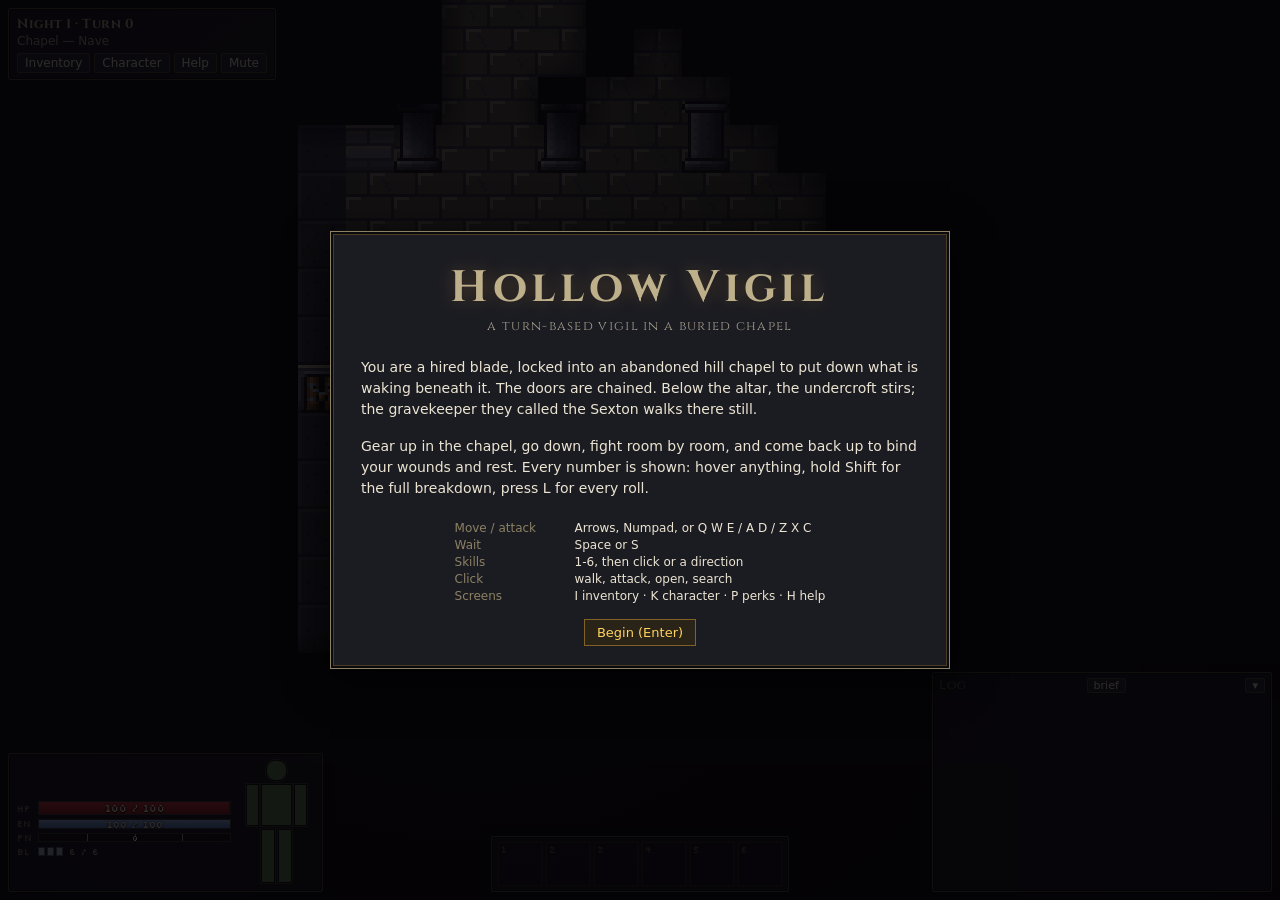
==== index.html @ a9280f54 "Release from d884f41" ====
<!doctype html>
<html lang="en">
  <head>
    <meta charset="utf-8" />
    <meta name="viewport" content="width=device-width, initial-scale=1" />
    <title>Hollow Vigil</title>
    <link rel="preconnect" href="https://fonts.googleapis.com" />
    <link rel="preconnect" href="https://fonts.gstatic.com" crossorigin />
    <link href="https://fonts.googleapis.com/css2?family=Cinzel:wght@500;700&family=Silkscreen:wght@400;700&display=swap" rel="stylesheet" />
    <script type="module" crossorigin src="./assets/main-B4h7a3r-.js"></script>
    <link rel="modulepreload" crossorigin href="./assets/bake-BDaIkIB0.js">
    <link rel="stylesheet" crossorigin href="./assets/main-O3_jd3BZ.css">
  </head>
  <body>
    <div id="app"></div>
  </body>
</html>
---- assets/main-O3_jd3BZ.css ----
:root{--bg: #0c0b10;--panel: #1b1c22;--panel-2: #23242c;--panel-3: #2c2d37;--line: #4e4636;--bone: #8d8163;--bone-light: #bdb08b;--brass: #806226;--brass-light: #b8963e;--text: #ece4d2;--text-dim: #a49c8c;--text-faint: #6f695e;--blood: #b8262c;--blood-light: #ff5a4e;--gold: #ffd25e;--steel: #6e7a96;--energy: #4f74b8;--energy-light: #8fb0ea;--sick: #6aab45;--sick-light: #c8f07c;--ember: #eb9a2c;--heading: "Cinzel", "Palatino Linotype", "Book Antiqua", Georgia, serif;--body: "Segoe UI", "Trebuchet MS", system-ui, sans-serif;--pixel: "Silkscreen", "Consolas", monospace}*{box-sizing:border-box}html,body{margin:0;height:100%;background:var(--bg);color:var(--text);font-family:var(--body);font-size:13px;overflow:hidden;-webkit-user-select:none;user-select:none}#app{position:fixed;top:0;right:0;bottom:0;left:0}canvas.world{position:absolute;top:0;right:0;bottom:0;left:0;width:100%;height:100%;display:block;image-rendering:pixelated;cursor:crosshair}img.icon,canvas.paper-doll{image-rendering:pixelated;image-rendering:crisp-edges;display:block}img.icon.tiny{width:16px;height:16px;display:inline-block;vertical-align:middle}.hidden{display:none!important}button{font:inherit;color:inherit}.hud{position:fixed;top:0;right:0;bottom:0;left:0;pointer-events:none;z-index:10}.hud>*{pointer-events:auto}.hud-box{position:absolute;background:#16161ce6;border:1px solid var(--line);box-shadow:inset 0 0 0 1px #0009,0 2px 8px #00000080;border-radius:2px;padding:6px 8px}.hud-topleft{top:8px;left:8px;min-width:210px}.hud-info{font-family:var(--heading);font-weight:700;letter-spacing:.04em;color:var(--bone-light);font-size:13px}.hud-room{color:var(--text-dim);font-size:12px;margin:1px 0 5px}.hud-buttons{display:flex;gap:4px;flex-wrap:wrap}.hud-btn{position:relative;background:var(--panel-2);border:1px solid var(--line);color:var(--text);padding:2px 7px;font-size:12px;cursor:pointer;border-radius:2px}.hud-btn:hover{border-color:var(--brass-light);color:var(--gold)}.hud-btn.small{padding:0 6px;font-size:11px}.badge{position:absolute;top:-7px;right:-7px;background:var(--gold);color:#2a1a05;font-weight:700;font-size:10px;border-radius:8px;min-width:15px;height:15px;line-height:15px;text-align:center;box-shadow:0 0 6px #ffd25eb3;animation:badge-pulse 1.2s ease-in-out infinite}@keyframes badge-pulse{50%{box-shadow:0 0 12px #ffd25e}}.hud-xp{position:absolute;top:8px;right:8px;width:300px;display:flex;flex-direction:column;align-items:flex-end;gap:2px;cursor:pointer;min-height:20px}.xp-row{background:#121218d9;border:1px solid #343a4c;border-radius:2px;padding:1px 6px 1px 3px;font-size:12px;color:#c4d6f6;display:flex;align-items:center;gap:4px;max-width:300px;white-space:nowrap;overflow:hidden;text-overflow:ellipsis;transition:opacity .4s}.xp-row.xp-swords{color:#f0dfa8;border-color:#5a4a24}.hud-log{right:8px;bottom:8px;width:340px;height:min(36vh,320px);display:flex;flex-direction:column;padding:4px 6px}.log-head{display:flex;justify-content:space-between;align-items:center;margin-bottom:3px}.log-title{font-family:var(--heading);color:var(--bone);font-size:12px;letter-spacing:.08em}.log-list{flex:1;overflow-y:auto;font-size:12px;line-height:1.35;padding-right:2px}.log-list::-webkit-scrollbar{width:6px}.log-list::-webkit-scrollbar-thumb{background:var(--line)}.log-line{padding:1px 0;border-bottom:1px solid rgba(255,255,255,.03);color:var(--text)}.log-turn{display:inline-block;min-width:26px;color:var(--text-faint);font-size:10px;font-family:var(--pixel);margin-right:3px}.log-line.cat-player{color:#e6dfcf}.log-line.cat-hurt{color:#ff8a7c}.log-line.cat-crit{color:var(--gold)}.log-line.cat-enemy{color:#c9a9a0}.log-line.cat-warn{color:var(--ember);font-weight:600}.log-line.cat-loot{color:#d8c27a}.log-line.cat-dead{color:var(--sick-light)}.log-line.cat-xp{color:#a6c8ff;font-size:11px}.log-line.cat-system{color:var(--text-dim)}.log-line.cat-reject{color:#b07a70;font-style:italic}.hud-vitals{left:8px;bottom:8px;display:flex;gap:8px;align-items:flex-end;padding:6px 8px 7px}.vital-bars{width:214px;display:flex;flex-direction:column;gap:3px}.vital-row{display:flex;align-items:center;gap:5px}.vital-tag{font-family:var(--pixel);font-size:9px;color:var(--text-faint);width:16px}.bar{position:relative;flex:1;height:14px;background:#0e0d12;border:1px solid #3a3530;overflow:hidden}.bar-fill{position:absolute;left:0;top:0;bottom:0;z-index:2;transition:width .12s linear}.bar-ghost{position:absolute;left:0;top:0;bottom:0;background:#e8d6b0;opacity:.55;z-index:1;transition:width .5s ease-in .15s}.bar-cap{position:absolute;right:0;top:0;bottom:0;background:repeating-linear-gradient(135deg,#1e0c0f 0,#1e0c0f 3px,#2a1216 3px,#2a1216 6px);border-left:1px solid #6e1219;z-index:3}.bar-text{position:absolute;top:0;right:0;bottom:0;left:0;z-index:4;font-size:10px;font-family:var(--pixel);line-height:13px;text-align:center;color:#fff4e0;text-shadow:0 1px 0 #000,0 0 3px #000}.bar.hp .bar-fill{background:linear-gradient(#c8323a,#8a1a20)}.bar.hp.low .bar-fill{animation:low-hp .8s ease-in-out infinite}@keyframes low-hp{50%{filter:brightness(1.5)}}.bar.energy{height:10px}.bar.energy .bar-fill{background:linear-gradient(var(--energy-light),var(--energy))}.bar.energy .bar-text{line-height:9px;font-size:9px}.bar.pain{height:9px}.bar.pain .bar-fill{background:linear-gradient(#d88a3a,#8f4440)}.bar.pain .bar-text{line-height:8px;font-size:8px}.pain-marks{position:absolute;top:0;right:0;bottom:0;left:0;z-index:3}.pain-mark{position:absolute;top:0;bottom:0;width:1px;background:#f4e0c0;opacity:.7}.pain-label{font-size:11px;margin:-1px 0 0 21px;min-height:0}.pain-label:empty{display:none}.pain-label.tier-pain{color:#e0a060}.pain-label.tier-strongPain{color:#ff8050;font-weight:600}.pain-label.tier-painShock{color:#ff4040;font-weight:700;animation:low-hp .7s infinite}.block-pips{display:flex;gap:2px;align-items:center;flex:1;height:10px}.pip{width:7px;height:9px;border:1px solid #4a5268;background:#0e0d12;position:relative}.pip-fill{position:absolute;left:0;right:0;bottom:0;background:#a4b0c8}.pip-text{font-size:9px;font-family:var(--pixel);color:var(--text-dim);margin-left:4px}.cond-row{display:flex;flex-wrap:wrap;gap:3px;min-height:22px;margin-top:2px}.cond{position:relative;width:22px;height:22px;border:1px solid #3c4a34;background:#14181a;display:flex;align-items:center;justify-content:center}.cond.bad{border-color:#6e1219;background:#1c1012}.cond-icon{width:16px;height:16px}.cond-n{position:absolute;right:-2px;bottom:-3px;font-family:var(--pixel);font-size:8px;color:#fff;text-shadow:0 0 2px #000,1px 1px 0 #000}.body-figure{position:relative;width:75px;height:124px;flex:none}.bp{position:absolute;--fill: 100%;--col: #5f7a52;background:linear-gradient(to top,var(--col) var(--fill),#1a1618 var(--fill));border:1px solid #0a0a0c;box-shadow:0 0 0 1px #3a3530;cursor:pointer;display:flex;align-items:center;justify-content:center}.bp:hover{box-shadow:0 0 0 1px var(--gold)}.bp.scuffed{--col: #8a8a4a}.bp.inj-minor{--col: #b8963e}.bp.inj-serious{--col: #c4561c}.bp.inj-severe{--col: #b8262c}.bp-head{left:27px;top:0;width:21px;height:21px;border-radius:9px}.bp-torso{left:22px;top:24px;width:31px;height:42px}.bp-armR{left:7px;top:24px;width:13px;height:42px}.bp-armL{left:55px;top:24px;width:13px;height:42px}.bp-legR{left:22px;top:69px;width:14px;height:54px}.bp-legL{left:39px;top:69px;width:14px;height:54px}.bp:before{content:"";position:absolute;top:-2px;right:-2px;bottom:-2px;left:-2px}.bp-bleed{color:#ff3a3a;font-size:9px;text-shadow:0 0 3px #000;animation:low-hp .9s infinite}.bp-untreated{position:absolute;top:-4px;right:-4px;background:var(--ember);color:#1a0a00;font-weight:800;font-size:9px;width:10px;height:10px;line-height:10px;text-align:center;border-radius:5px}.body-figure.mini{margin:4px auto 6px}.body-figure.mini .bp.disabled{opacity:.35;cursor:default}.body-figure.mini .bp.pickable{--col: var(--brass-light);box-shadow:0 0 0 1px var(--gold)}.body-menu{position:absolute;bottom:100%;left:220px;margin-bottom:6px;background:var(--panel);border:1px solid var(--bone);padding:6px;min-width:250px;display:flex;flex-direction:column;gap:3px;box-shadow:0 4px 14px #000000b3}.menu-title{font-family:var(--heading);color:var(--bone-light);font-size:12px;margin-bottom:3px}.menu-btn{display:flex;gap:6px;align-items:center;text-align:left;background:var(--panel-2);border:1px solid var(--line);padding:3px 6px;cursor:pointer;font-size:12px}.menu-btn:hover{border-color:var(--gold)}.menu-btn.disabled{opacity:.5;cursor:default}.hud-skills{left:50%;bottom:8px;transform:translate(-50%);display:flex;gap:4px;padding:5px 6px}.skill-slot{position:relative;width:44px;height:44px;background:#121116;border:1px solid #4a4236;display:flex;align-items:center;justify-content:center;cursor:pointer}.skill-slot:hover{border-color:var(--gold)}.skill-slot.empty{opacity:.45;cursor:default}.skill-slot.unusable .skill-icon{filter:grayscale(1) brightness(.55)}.skill-slot.active{border-color:var(--gold);box-shadow:0 0 6px #ffd25e80 inset}.skill-key{position:absolute;left:2px;top:1px;font-family:var(--pixel);font-size:9px;color:var(--bone-light);z-index:3;text-shadow:1px 1px 0 #000}.skill-cost{position:absolute;right:2px;bottom:1px;font-family:var(--pixel);font-size:9px;color:var(--energy-light);z-index:3;text-shadow:1px 1px 0 #000}.skill-name{display:none}.skill-cd{position:absolute;top:0;right:0;bottom:0;left:0;background:conic-gradient(rgba(0,0,0,.72) var(--cd),transparent var(--cd));z-index:2}.skill-cd-n{position:absolute;z-index:3;font-family:var(--pixel);font-size:14px;color:#fff;text-shadow:0 0 3px #000,1px 1px 0 #000}.skill-stack{position:absolute;right:1px;top:1px;font-family:var(--pixel);font-size:8px;color:var(--gold);z-index:3;text-shadow:1px 1px 0 #000}.mode-hint{position:absolute;left:50%;bottom:68px;transform:translate(-50%);background:#14120eeb;border:1px solid var(--brass);color:var(--gold);padding:3px 10px;font-size:12px;white-space:nowrap;pointer-events:none}.mode-hint.danger{border-color:var(--blood);color:#ffb0a0}.banner{position:absolute;top:64px;left:50%;transform:translate(-50%);text-align:center;pointer-events:none;padding:8px 28px;background:linear-gradient(90deg,transparent,rgba(16,14,18,.92) 18%,rgba(16,14,18,.92) 82%,transparent);animation:banner-in .25s ease-out}@keyframes banner-in{0%{opacity:0;transform:translate(-50%,-8px)}}.banner-title{font-family:var(--heading);font-weight:700;font-size:24px;letter-spacing:.08em;color:var(--gold);text-shadow:0 0 12px rgba(255,180,60,.6)}.banner-sub{color:var(--text);font-size:13px}.banner-rest .banner-title{color:var(--bone-light);text-shadow:none}.banner-night .banner-title{color:#e8d8ff;text-shadow:0 0 14px rgba(160,120,255,.5)}.tooltip{position:fixed;z-index:100;pointer-events:none;max-width:360px;min-width:180px;background:#14141af7;border:1px solid var(--bone);box-shadow:inset 0 0 0 1px #000,0 6px 18px #000000b3;padding:7px 9px;font-size:12px;line-height:1.35}.tip-head{font-family:var(--heading);font-weight:700;color:var(--bone-light);font-size:13px;letter-spacing:.02em}.tip-head.elite{color:var(--ember)}.tip-head.bad{color:var(--blood-light)}.tip-head.good{color:var(--sick-light)}.tip-head.section{margin-top:6px;padding-top:4px;border-top:1px solid var(--line);font-size:11px;color:var(--bone);text-transform:uppercase;letter-spacing:.08em}.tip-head.section.skill{color:var(--gold)}.tip-sub{color:var(--text-dim);font-size:11px}.tip-text{color:var(--text);margin:2px 0}.tip-line{color:var(--text)}.tip-line.bad{color:#ff9a8a}.tip-row{display:flex;justify-content:space-between;gap:10px}.tip-row .tip-label{color:var(--text-dim)}.tip-row .tip-value{color:var(--text);text-align:right}.tip-row.strong .tip-value{color:#fff;font-weight:700}.tip-row.bad .tip-value{color:#ff9a8a}.tip-note{color:var(--text-dim);font-size:11px;font-style:italic;margin-top:2px}.tip-note.bad{color:#ff8a7c;font-style:normal;font-weight:600}.tip-note.good{color:var(--sick-light)}.tip-hint{color:var(--text-faint);font-size:10px;margin-top:5px}.mini-bar{position:relative;height:11px;background:#0e0d12;border:1px solid #3a3530;margin:3px 0}.mini-fill{position:absolute;left:0;top:0;bottom:0;background:#8a1a20}.mini-bar.cond .mini-fill{background:#6e7a96}.mini-bar.cond-mid .mini-fill{background:#b8963e}.mini-bar.cond-bad .mini-fill{background:#b8262c}.mini-bar.part .mini-fill{background:#6e8a5a}.part-row.inj-minor .mini-bar.part .mini-fill{background:#b8963e}.part-row.inj-serious .mini-bar.part .mini-fill{background:#c4561c}.part-row.inj-severe .mini-bar.part .mini-fill{background:#b8262c}.mini-bar{min-width:160px}.mini-text{position:absolute;top:0;right:0;bottom:0;left:0;text-align:center;font-size:10px;white-space:nowrap;line-height:10px;color:#fff;text-shadow:0 0 2px #000}.breakdown{margin-top:4px}.bd-row{display:flex;gap:8px;font-size:12px}.bd-val{min-width:46px;text-align:right;font-family:var(--pixel);font-size:11px;color:#fff}.bd-label{color:var(--text-dim)}.bd-row.cat-injury .bd-val,.bd-row.cat-pain .bd-val,.bd-row.cat-condition .bd-val{color:#ff9a8a}.bd-row.cat-perk .bd-val{color:var(--gold)}.bd-row.cat-attribute .bd-val,.bd-row.cat-skill .bd-val{color:#a6c8ff}.tip-item-top{display:flex;gap:7px;align-items:center;margin-bottom:3px}.tip-reqs{margin-top:4px}.req.ok{color:#9ec88a}.req.bad{color:#ff6a5a;font-weight:600}.tip-compare{margin-top:5px;padding-top:4px;border-top:1px solid var(--line)}.cmp-row{display:flex;justify-content:space-between}.cmp-row.up span:last-child{color:#8ee07a}.cmp-row.down span:last-child{color:#ff6a5a}.q-common{color:var(--text)}.q-fine{color:#8fb0ea!important}.q-masterwork{color:var(--gold)!important}.panel-layer{position:fixed;top:0;right:0;bottom:0;left:0;z-index:50;display:flex;align-items:center;justify-content:center;background:#04030673}.panel-layer.dim{background:#040306d1}.panel{position:relative;background:var(--panel);border:1px solid var(--bone);box-shadow:inset 0 0 0 2px #0a0a0d,inset 0 0 0 3px #80622673,0 10px 40px #000c;max-width:94vw;max-height:90vh;display:flex;flex-direction:column}.panel-head{display:flex;align-items:center;gap:10px;padding:8px 12px 6px;border-bottom:1px solid var(--line)}.panel-title{font-family:var(--heading);font-weight:700;font-size:17px;color:var(--bone-light);letter-spacing:.06em;flex:1}.panel-close{background:none;border:1px solid var(--line);width:24px;height:24px;cursor:pointer;color:var(--text-dim)}.panel-close:hover{color:var(--gold);border-color:var(--gold)}.panel-body{padding:10px 12px 12px;overflow-y:auto}.panel-tabs{display:flex;gap:4px}.tab{background:var(--panel-2);border:1px solid var(--line);padding:3px 10px;cursor:pointer;font-size:12px}.tab.on{border-color:var(--bone);color:var(--gold);background:var(--panel-3)}.tab.badge-tab{color:var(--gold)}.section-title{font-family:var(--heading);color:var(--bone);font-size:12px;letter-spacing:.08em;text-transform:uppercase;margin:6px 0 5px}.panel-hint{color:var(--text-dim);font-size:11px;margin:4px 0;max-width:640px}.panel-buttons{display:flex;gap:8px;margin-top:10px;justify-content:flex-end}.btn{background:var(--panel-2);border:1px solid var(--line);padding:5px 12px;cursor:pointer;font-size:13px}.btn:hover{border-color:var(--brass-light);color:var(--gold)}.btn.primary{border-color:var(--brass);background:#2a2418;color:var(--gold)}.btn.danger{border-color:var(--blood);color:var(--blood-light)}.btn.small{padding:2px 7px;font-size:11px}.item-cell{position:relative;width:42px;height:42px;background:#121116;border:1px solid #3a352c;display:flex;align-items:center;justify-content:center;cursor:pointer}.item-cell.empty{cursor:default;background:#101014;border-color:#26231e}.item-cell:not(.empty):hover{border-color:var(--gold)}.item-cell.q-fine{border-color:#4f6a9a}.item-cell.q-masterwork{border-color:var(--brass-light)}.item-cell.locked img{opacity:.6}.item-cell.locked:after{content:"";position:absolute;top:0;right:0;bottom:0;left:0;border:1px solid rgba(184,38,44,.8);pointer-events:none}.cell-cond{position:absolute;left:3px;right:3px;bottom:2px;height:2px;background:#000}.cell-cond-fill{height:100%;background:#8a96b4}.cell-cond-fill.mid{background:#b8963e}.cell-cond-fill.bad{background:#b8262c}.cell-drop{position:absolute;top:-1px;right:-1px;width:14px;height:14px;line-height:10px;font-size:11px;padding:0;background:#2a1214;border:1px solid #6e1219;color:#ff8a7c;cursor:pointer;display:none}.item-cell:hover .cell-drop{display:block}.cell-empty-label{font-size:9px;color:var(--text-faint)}.panel-inventory .panel-body{display:flex;gap:18px}.equip-grid{position:relative;display:grid;grid-template-columns:70px 90px 70px;grid-template-rows:auto auto auto auto;gap:6px;justify-items:center}.equip-slot{display:flex;flex-direction:column;align-items:center;gap:2px}.equip-label{font-size:10px;color:var(--text-faint)}.s-head{grid-column:2;grid-row:1}.s-main{grid-column:1;grid-row:2}.s-off{grid-column:3;grid-row:2}.s-chest{grid-column:1;grid-row:3}.s-hands{grid-column:3;grid-row:3}.s-feet{grid-column:2;grid-row:4}.doll{grid-column:2;grid-row:2 / span 2;display:flex;align-items:center;justify-content:center;background:radial-gradient(circle at 50% 60%,rgba(255,180,80,.12),transparent 65%)}.inv-quick{margin-top:10px;display:grid;grid-template-columns:1fr 1fr;gap:2px 12px;font-size:12px}.quick-stat{display:flex;justify-content:space-between;color:var(--text-dim);cursor:help}.quick-stat .v{color:var(--text)}.bag-grid{display:grid;grid-template-columns:repeat(6,42px);gap:4px}.popup{position:absolute;z-index:5;background:var(--panel);border:1px solid var(--bone);padding:6px;display:flex;flex-direction:column;gap:3px;min-width:200px;box-shadow:0 6px 18px #000c}.panel-loot{min-width:320px}.loot-list{display:flex;flex-direction:column;gap:4px}.loot-row{display:flex;align-items:center;gap:8px;padding:2px 4px;cursor:pointer;border:1px solid transparent}.cell-count{position:absolute;right:1px;bottom:1px;min-width:14px;padding:0 3px;font-family:var(--body);font-weight:700;font-size:11px;line-height:13px;text-align:center;color:#fff4dc;background:#0a080cd9;border:1px solid rgba(184,150,62,.7);border-radius:2px;z-index:2;pointer-events:none}.loot-names{display:flex;flex-direction:column}.loot-source{font-size:11px;color:var(--text-dim)}.loot-row:hover{border-color:var(--line);background:var(--panel-2)}.stash-wrap{display:flex;gap:22px}.stash-col:last-child .bag-grid{grid-template-columns:repeat(8,42px)}.panel-character{width:min(1180px,96vw)}.char-cols{display:grid;grid-template-columns:1.1fr 1fr 1fr;gap:16px}.track-row{display:flex;gap:8px;align-items:flex-start;padding:5px 0;border-bottom:1px solid rgba(255,255,255,.04)}.track-main{flex:1}.track-top{display:flex;justify-content:space-between}.track-name{font-family:var(--heading);font-weight:700;color:var(--text)}.track-level{font-family:var(--pixel);font-size:14px;color:var(--gold)}.xp-bar{position:relative;height:10px;background:#0e0d12;border:1px solid #343a4c;margin:2px 0}.xp-fill{position:absolute;left:0;top:0;bottom:0;background:linear-gradient(#7d9ad8,#4a64a0)}.xp-text{position:absolute;top:0;right:0;bottom:0;left:0;text-align:center;font-family:var(--pixel);font-size:8px;line-height:9px;color:#fff;text-shadow:0 0 2px #000}.track-trains{font-size:11px;color:var(--text-dim)}.stat-grid{display:flex;flex-direction:column}.stat-row{display:flex;justify-content:space-between;padding:1px 3px;cursor:help;font-size:12px}.stat-row:hover{background:var(--panel-2)}.stat-name{color:var(--text-dim)}.stat-val{font-family:var(--pixel);font-size:11px;color:var(--text)}.part-row{padding:3px 0 5px;border-bottom:1px solid rgba(255,255,255,.04)}.part-top{display:flex;justify-content:space-between;font-size:12px}.part-name{color:var(--text)}.part-hp{font-family:var(--pixel);font-size:10px;color:var(--text-dim)}.part-state{font-size:11px}.part-state.ok{color:#9ec88a}.part-state.bad{color:#ff8a7c}.part-effect{font-size:11px;color:var(--text-dim)}.perks-wrap{display:flex;flex-direction:column;gap:10px}.perk-tier{display:flex;gap:10px;align-items:stretch;margin-bottom:6px}.tier-label{width:92px;flex:none;font-size:11px;color:var(--bone-light);padding-top:6px}.tier-label.locked{color:var(--text-faint)}.perk-cards{display:flex;gap:8px;flex-wrap:wrap;flex:1}.perk-attrs{display:grid;grid-template-columns:repeat(5,1fr);gap:8px}.attr-tree{display:flex;flex-direction:column;gap:6px}.perk-card{background:#16161b;border:1px solid #34302a;padding:6px;width:245px;display:flex;flex-direction:column;gap:3px}.attr-tree .perk-card{width:auto}.perk-card.taken{border-color:var(--brass-light);background:#221d14}.perk-card.pickable{border-color:var(--gold);cursor:pointer;box-shadow:0 0 8px #ffd25e40}.perk-card.pickable:hover{background:#26221a}.perk-card.confirming{box-shadow:0 0 0 2px var(--gold),0 0 14px #ffd25e99}.perk-card.locked{opacity:.62}.perk-top{display:flex;gap:6px;align-items:center}.perk-name{font-family:var(--heading);font-weight:700;font-size:12px}.perk-kind{font-size:10px;color:var(--text-dim)}.perk-desc{font-size:11px;color:var(--text);line-height:1.3}.perk-status{font-size:10px;color:var(--text-faint);margin-top:auto}.perk-card.pickable .perk-status{color:var(--gold)}.perk-card.taken .perk-status{color:var(--brass-light)}.panel-confirm{width:min(560px,92vw)}.confirm-line{margin:6px 0;line-height:1.45}.panel-title-card,.panel-death{width:min(620px,92vw);padding:26px 30px 22px;text-align:center}.title-name{font-family:var(--heading);font-weight:700;font-size:44px;letter-spacing:.12em;color:var(--bone-light);text-shadow:0 0 18px rgba(255,170,70,.25)}.title-sub{font-family:var(--heading);color:var(--text-dim);font-size:13px;letter-spacing:.1em;margin-bottom:14px}.title-premise{text-align:left;line-height:1.5;font-size:14px;margin:8px 0}.title-controls{margin:14px auto 6px;display:grid;gap:3px;text-align:left;max-width:440px}.title-control{display:flex;gap:10px;font-size:12px}.title-control .k{width:110px;color:var(--bone)}.title-buttons{justify-content:center}.death-title{font-family:var(--heading);font-weight:700;font-size:34px;color:var(--blood-light);letter-spacing:.08em}.death-cause{font-size:16px;margin:10px 0 4px}.death-detail{font-size:12px;color:var(--text-dim);font-family:Consolas,monospace;margin:4px 0}.death-sub{color:var(--text-faint);font-size:12px}.panel-help{width:min(1060px,96vw)}.help-cols{display:grid;grid-template-columns:1fr 1fr;gap:20px}.help-row{display:grid;grid-template-columns:170px 1fr;gap:8px;padding:2px 0;border-bottom:1px solid rgba(255,255,255,.04);font-size:12px}.help-keys{color:var(--gold);font-family:Consolas,monospace;font-size:11px}.help-steps,.help-tips{margin:0;padding-left:20px;font-size:12px;line-height:1.45}.panel-menu{width:340px}.menu-list{display:flex;flex-direction:column;gap:5px}.menu-zoom{display:flex;gap:6px;align-items:center;padding:2px 4px}.menu-zoom span{flex:1}.panel-debug{width:min(760px,94vw)}.debug-grid,.debug-items{display:flex;flex-wrap:wrap;gap:4px}.debug-items .btn{display:flex;align-items:center;gap:4px}@media(max-width:1180px){.hud-log{width:290px}.hud-xp{width:250px}.skill-slot{width:40px;height:40px}}.hud-log.collapsed{height:76px}@media(max-height:900px){.hud-log{height:min(26vh,220px)}}@media(max-height:700px){.hud-log{height:30vh}}
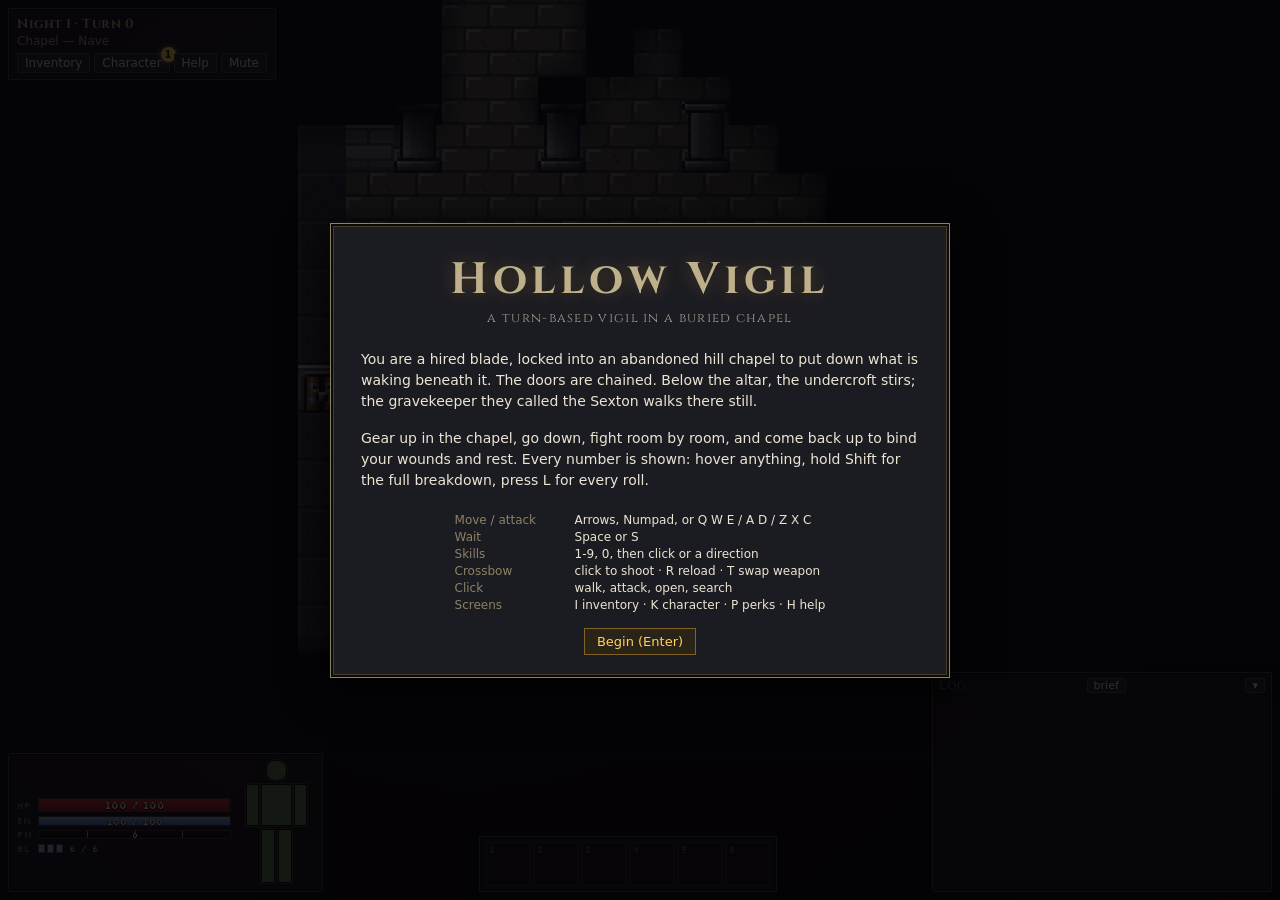
==== commit c938ac7c: "Release from 36a6a40" ====
--- a/index.html
+++ b/index.html
@@ -7,9 +7,9 @@
     <link rel="preconnect" href="https://fonts.googleapis.com" />
     <link rel="preconnect" href="https://fonts.gstatic.com" crossorigin />
     <link href="https://fonts.googleapis.com/css2?family=Cinzel:wght@500;700&family=Silkscreen:wght@400;700&display=swap" rel="stylesheet" />
-    <script type="module" crossorigin src="./assets/main-B4h7a3r-.js"></script>
-    <link rel="modulepreload" crossorigin href="./assets/bake-BDaIkIB0.js">
-    <link rel="stylesheet" crossorigin href="./assets/main-O3_jd3BZ.css">
+    <script type="module" crossorigin src="./assets/main-DQ6gKXj6.js"></script>
+    <link rel="modulepreload" crossorigin href="./assets/bake-xN3nrii-.js">
+    <link rel="stylesheet" crossorigin href="./assets/main-BkUkbXVn.css">
   </head>
   <body>
     <div id="app"></div>
--- a/assets/main-BkUkbXVn.css
+++ b/assets/main-BkUkbXVn.css
@@ -0,0 +1 @@
+:root{--bg: #0c0b10;--panel: #1b1c22;--panel-2: #23242c;--panel-3: #2c2d37;--line: #4e4636;--bone: #8d8163;--bone-light: #bdb08b;--brass: #806226;--brass-light: #b8963e;--text: #ece4d2;--text-dim: #a49c8c;--text-faint: #6f695e;--blood: #b8262c;--blood-light: #ff5a4e;--gold: #ffd25e;--steel: #6e7a96;--energy: #4f74b8;--energy-light: #8fb0ea;--sick: #6aab45;--sick-light: #c8f07c;--ember: #eb9a2c;--heading: "Cinzel", "Palatino Linotype", "Book Antiqua", Georgia, serif;--body: "Segoe UI", "Trebuchet MS", system-ui, sans-serif;--pixel: "Silkscreen", "Consolas", monospace}*{box-sizing:border-box}html,body{margin:0;height:100%;background:var(--bg);color:var(--text);font-family:var(--body);font-size:13px;overflow:hidden;-webkit-user-select:none;user-select:none}#app{position:fixed;top:0;right:0;bottom:0;left:0}canvas.world{position:absolute;top:0;right:0;bottom:0;left:0;width:100%;height:100%;display:block;image-rendering:pixelated;cursor:crosshair}img.icon,canvas.paper-doll{image-rendering:pixelated;image-rendering:crisp-edges;display:block}img.icon.tiny{width:16px;height:16px;display:inline-block;vertical-align:middle}.hidden{display:none!important}button{font:inherit;color:inherit}.hud{position:fixed;top:0;right:0;bottom:0;left:0;pointer-events:none;z-index:10}.hud>*{pointer-events:auto}.hud-box{position:absolute;background:#16161ce6;border:1px solid var(--line);box-shadow:inset 0 0 0 1px #0009,0 2px 8px #00000080;border-radius:2px;padding:6px 8px}.hud-topleft{top:8px;left:8px;min-width:210px}.hud-info{font-family:var(--heading);font-weight:700;letter-spacing:.04em;color:var(--bone-light);font-size:13px}.hud-room{color:var(--text-dim);font-size:12px;margin:1px 0 5px}.hud-buttons{display:flex;gap:4px;flex-wrap:wrap}.hud-btn{position:relative;background:var(--panel-2);border:1px solid var(--line);color:var(--text);padding:2px 7px;font-size:12px;cursor:pointer;border-radius:2px}.hud-btn:hover{border-color:var(--brass-light);color:var(--gold)}.hud-btn.small{padding:0 6px;font-size:11px}.badge{position:absolute;top:-7px;right:-7px;background:var(--gold);color:#2a1a05;font-weight:700;font-size:10px;border-radius:8px;min-width:15px;height:15px;line-height:15px;text-align:center;box-shadow:0 0 6px #ffd25eb3;animation:badge-pulse 1.2s ease-in-out infinite}@keyframes badge-pulse{50%{box-shadow:0 0 12px #ffd25e}}.hud-xp{position:absolute;top:8px;right:8px;width:300px;display:flex;flex-direction:column;align-items:flex-end;gap:2px;cursor:pointer;min-height:20px}.xp-row{background:#121218d9;border:1px solid #343a4c;border-radius:2px;padding:1px 6px 1px 3px;font-size:12px;color:#c4d6f6;display:flex;align-items:center;gap:4px;max-width:300px;white-space:nowrap;overflow:hidden;text-overflow:ellipsis;transition:opacity .4s}.xp-row.xp-swords{color:#f0dfa8;border-color:#5a4a24}.hud-log{right:8px;bottom:8px;width:340px;height:min(36vh,320px);display:flex;flex-direction:column;padding:4px 6px}.log-head{display:flex;justify-content:space-between;align-items:center;margin-bottom:3px}.log-title{font-family:var(--heading);color:var(--bone);font-size:12px;letter-spacing:.08em}.log-list{flex:1;overflow-y:auto;font-size:12px;line-height:1.35;padding-right:2px}.log-list::-webkit-scrollbar{width:6px}.log-list::-webkit-scrollbar-thumb{background:var(--line)}.log-line{padding:1px 0;border-bottom:1px solid rgba(255,255,255,.03);color:var(--text)}.log-turn{display:inline-block;min-width:26px;color:var(--text-faint);font-size:10px;font-family:var(--pixel);margin-right:3px}.log-line.cat-player{color:#e6dfcf}.log-line.cat-hurt{color:#ff8a7c}.log-line.cat-crit{color:var(--gold)}.log-line.cat-enemy{color:#c9a9a0}.log-line.cat-warn{color:var(--ember);font-weight:600}.log-line.cat-loot{color:#d8c27a}.log-line.cat-dead{color:var(--sick-light)}.log-line.cat-xp{color:#a6c8ff;font-size:11px}.log-line.cat-system{color:var(--text-dim)}.log-line.cat-reject{color:#b07a70;font-style:italic}.hud-vitals{left:8px;bottom:8px;display:flex;gap:8px;align-items:flex-end;padding:6px 8px 7px}.vital-bars{width:214px;display:flex;flex-direction:column;gap:3px}.vital-row{display:flex;align-items:center;gap:5px}.vital-tag{font-family:var(--pixel);font-size:9px;color:var(--text-faint);width:16px}.bar{position:relative;flex:1;height:14px;background:#0e0d12;border:1px solid #3a3530;overflow:hidden}.bar-fill{position:absolute;left:0;top:0;bottom:0;z-index:2;transition:width .12s linear}.bar-ghost{position:absolute;left:0;top:0;bottom:0;background:#e8d6b0;opacity:.55;z-index:1;transition:width .5s ease-in .15s}.bar-cap{position:absolute;right:0;top:0;bottom:0;background:repeating-linear-gradient(135deg,#1e0c0f 0,#1e0c0f 3px,#2a1216 3px,#2a1216 6px);border-left:1px solid #6e1219;z-index:3}.bar-text{position:absolute;top:0;right:0;bottom:0;left:0;z-index:4;font-size:10px;font-family:var(--pixel);line-height:13px;text-align:center;color:#fff4e0;text-shadow:0 1px 0 #000,0 0 3px #000}.bar.hp .bar-fill{background:linear-gradient(#c8323a,#8a1a20)}.bar.hp.low .bar-fill{animation:low-hp .8s ease-in-out infinite}@keyframes low-hp{50%{filter:brightness(1.5)}}.bar.energy{height:10px}.bar.energy .bar-fill{background:linear-gradient(var(--energy-light),var(--energy))}.bar.energy .bar-text{line-height:9px;font-size:9px}.bar.pain{height:9px}.bar.pain .bar-fill{background:linear-gradient(#d88a3a,#8f4440)}.bar.pain .bar-text{line-height:8px;font-size:8px}.pain-marks{position:absolute;top:0;right:0;bottom:0;left:0;z-index:3}.pain-mark{position:absolute;top:0;bottom:0;width:1px;background:#f4e0c0;opacity:.7}.pain-label{font-size:11px;margin:-1px 0 0 21px;min-height:0}.pain-label:empty{display:none}.pain-label.tier-pain{color:#e0a060}.pain-label.tier-strongPain{color:#ff8050;font-weight:600}.pain-label.tier-painShock{color:#ff4040;font-weight:700;animation:low-hp .7s infinite}.block-pips{display:flex;gap:2px;align-items:center;flex:1;height:10px}.pip{width:7px;height:9px;border:1px solid #4a5268;background:#0e0d12;position:relative}.pip-fill{position:absolute;left:0;right:0;bottom:0;background:#a4b0c8}.pip-text{font-size:9px;font-family:var(--pixel);color:var(--text-dim);margin-left:4px}.cond-row{display:flex;flex-wrap:wrap;gap:3px;min-height:22px;margin-top:2px}.cond{position:relative;width:22px;height:22px;border:1px solid #3c4a34;background:#14181a;display:flex;align-items:center;justify-content:center}.cond.bad{border-color:#6e1219;background:#1c1012}.cond-icon{width:16px;height:16px}.cond-n{position:absolute;right:-2px;bottom:-3px;font-family:var(--pixel);font-size:8px;color:#fff;text-shadow:0 0 2px #000,1px 1px 0 #000}.body-figure{position:relative;width:75px;height:124px;flex:none}.bp{position:absolute;--fill: 100%;--col: #5f7a52;background:linear-gradient(to top,var(--col) var(--fill),#1a1618 var(--fill));border:1px solid #0a0a0c;box-shadow:0 0 0 1px #3a3530;cursor:pointer;display:flex;align-items:center;justify-content:center}.bp:hover{box-shadow:0 0 0 1px var(--gold)}.bp.scuffed{--col: #8a8a4a}.bp.inj-minor{--col: #b8963e}.bp.inj-serious{--col: #c4561c}.bp.inj-severe{--col: #b8262c}.bp-head{left:27px;top:0;width:21px;height:21px;border-radius:9px}.bp-torso{left:22px;top:24px;width:31px;height:42px}.bp-armR{left:7px;top:24px;width:13px;height:42px}.bp-armL{left:55px;top:24px;width:13px;height:42px}.bp-legR{left:22px;top:69px;width:14px;height:54px}.bp-legL{left:39px;top:69px;width:14px;height:54px}.bp:before{content:"";position:absolute;top:-2px;right:-2px;bottom:-2px;left:-2px}.bp-bleed{color:#ff3a3a;font-size:9px;text-shadow:0 0 3px #000;animation:low-hp .9s infinite}.bp-untreated{position:absolute;top:-4px;right:-4px;background:var(--ember);color:#1a0a00;font-weight:800;font-size:9px;width:10px;height:10px;line-height:10px;text-align:center;border-radius:5px}.body-figure.mini{margin:4px auto 6px}.body-figure.mini .bp.disabled{opacity:.35;cursor:default}.body-figure.mini .bp.pickable{--col: var(--brass-light);box-shadow:0 0 0 1px var(--gold)}.body-menu{position:absolute;bottom:100%;left:220px;margin-bottom:6px;background:var(--panel);border:1px solid var(--bone);padding:6px;min-width:250px;display:flex;flex-direction:column;gap:3px;box-shadow:0 4px 14px #000000b3}.menu-title{font-family:var(--heading);color:var(--bone-light);font-size:12px;margin-bottom:3px}.menu-btn{display:flex;gap:6px;align-items:center;text-align:left;background:var(--panel-2);border:1px solid var(--line);padding:3px 6px;cursor:pointer;font-size:12px}.menu-btn:hover{border-color:var(--gold)}.menu-btn.disabled{opacity:.5;cursor:default}.hud-skills{left:50%;bottom:8px;transform:translate(-50%);display:flex;flex-direction:column;gap:4px;padding:5px 6px}.skill-row{display:flex;gap:4px;justify-content:center}.skill-row.extra .skill-slot{width:calc(var(--slot, 44px) - 8px);height:calc(var(--slot, 44px) - 8px)}.skill-slot .skill-icon{width:calc(var(--slot, 44px) - 12px);height:calc(var(--slot, 44px) - 12px)}.skill-slot.spell{border-color:#6b3a1c}.skill-slot.crossbow{border-color:#4a5233}.chip-row{display:flex;gap:4px;flex-wrap:wrap}.chip{display:flex;flex-wrap:wrap;max-width:214px;align-items:center;gap:4px;padding:1px 6px 1px 3px;border:1px solid #3c3a2c;background:#15141a;font-size:11px;cursor:help}.chip .chip-main{font-weight:700;color:var(--text)}.chip .chip-sub{color:var(--text-dim)}.chip .chip-swap{color:var(--gold);border-left:1px solid #3c3a2c;padding-left:5px}.chip-crossbow{border-color:#5b6a3a}.chip-crossbow.unloaded{border-color:var(--blood);animation:low-hp 1.1s ease-in-out infinite}.chip-crossbow.unloaded .chip-main{color:#ff9a8a}.chip-spell{border-color:#7a3a14}.chip-spell .chip-main{color:var(--ember)}.skill-slot{position:relative;width:var(--slot, 44px);height:var(--slot, 44px);background:#121116;border:1px solid #4a4236;display:flex;align-items:center;justify-content:center;cursor:pointer}.skill-slot:hover{border-color:var(--gold)}.skill-slot.empty{opacity:.45;cursor:default}.skill-slot.unusable .skill-icon{filter:grayscale(1) brightness(.55)}.skill-slot.active{border-color:var(--gold);box-shadow:0 0 6px #ffd25e80 inset}.skill-key{position:absolute;left:2px;top:1px;font-family:var(--pixel);font-size:9px;color:var(--bone-light);z-index:3;text-shadow:1px 1px 0 #000}.skill-cost{position:absolute;right:2px;bottom:1px;font-family:var(--pixel);font-size:9px;color:var(--energy-light);z-index:3;text-shadow:1px 1px 0 #000}.skill-name{display:none}.skill-cd{position:absolute;top:0;right:0;bottom:0;left:0;background:conic-gradient(rgba(0,0,0,.72) var(--cd),transparent var(--cd));z-index:2}.skill-cd-n{position:absolute;z-index:3;font-family:var(--pixel);font-size:14px;color:#fff;text-shadow:0 0 3px #000,1px 1px 0 #000}.skill-stack{position:absolute;right:1px;top:1px;font-family:var(--pixel);font-size:8px;color:var(--gold);z-index:3;text-shadow:1px 1px 0 #000}.mode-hint{position:absolute;left:50%;bottom:68px;transform:translate(-50%);background:#14120eeb;border:1px solid var(--brass);color:var(--gold);padding:3px 10px;font-size:12px;width:max-content;text-align:center;pointer-events:none}.mode-hint.danger{border-color:var(--blood);color:#ffb0a0}.banner{position:absolute;top:64px;left:50%;transform:translate(-50%);text-align:center;pointer-events:none;padding:8px 28px;background:linear-gradient(90deg,transparent,rgba(16,14,18,.92) 18%,rgba(16,14,18,.92) 82%,transparent);animation:banner-in .25s ease-out}@keyframes banner-in{0%{opacity:0;transform:translate(-50%,-8px)}}.banner-title{font-family:var(--heading);font-weight:700;font-size:24px;letter-spacing:.08em;color:var(--gold);text-shadow:0 0 12px rgba(255,180,60,.6)}.banner-sub{color:var(--text);font-size:13px}.banner-rest .banner-title{color:var(--bone-light);text-shadow:none}.banner-night .banner-title{color:#e8d8ff;text-shadow:0 0 14px rgba(160,120,255,.5)}.tooltip{position:fixed;z-index:100;pointer-events:none;max-width:360px;min-width:180px;background:#14141af7;border:1px solid var(--bone);box-shadow:inset 0 0 0 1px #000,0 6px 18px #000000b3;padding:7px 9px;font-size:12px;line-height:1.35}.tip-head{font-family:var(--heading);font-weight:700;color:var(--bone-light);font-size:13px;letter-spacing:.02em}.tip-head.elite{color:var(--ember)}.tip-head.bad{color:var(--blood-light)}.tip-head.good{color:var(--sick-light)}.tip-head.section{margin-top:6px;padding-top:4px;border-top:1px solid var(--line);font-size:11px;color:var(--bone);text-transform:uppercase;letter-spacing:.08em}.tip-head.section.skill{color:var(--gold)}.tip-sub{color:var(--text-dim);font-size:11px}.tip-text{color:var(--text);margin:2px 0}.tip-line{color:var(--text)}.tip-line.bad{color:#ff9a8a}.tip-row{display:flex;justify-content:space-between;gap:10px}.tip-row .tip-label{color:var(--text-dim)}.tip-row .tip-value{color:var(--text);text-align:right}.tip-row.strong .tip-value{color:#fff;font-weight:700}.tip-row.bad .tip-value{color:#ff9a8a}.tip-note{color:var(--text-dim);font-size:11px;font-style:italic;margin-top:2px}.tip-note.bad{color:#ff8a7c;font-style:normal;font-weight:600}.tip-note.good{color:var(--sick-light)}.tip-hint{color:var(--text-faint);font-size:10px;margin-top:5px}.mini-bar{position:relative;height:11px;background:#0e0d12;border:1px solid #3a3530;margin:3px 0}.mini-fill{position:absolute;left:0;top:0;bottom:0;background:#8a1a20}.mini-bar.cond .mini-fill{background:#6e7a96}.mini-bar.cond-mid .mini-fill{background:#b8963e}.mini-bar.cond-bad .mini-fill{background:#b8262c}.mini-bar.part .mini-fill{background:#6e8a5a}.part-row.inj-minor .mini-bar.part .mini-fill{background:#b8963e}.part-row.inj-serious .mini-bar.part .mini-fill{background:#c4561c}.part-row.inj-severe .mini-bar.part .mini-fill{background:#b8262c}.mini-bar{min-width:160px}.mini-text{position:absolute;top:0;right:0;bottom:0;left:0;text-align:center;font-size:10px;white-space:nowrap;line-height:10px;color:#fff;text-shadow:0 0 2px #000}.breakdown{margin-top:4px}.bd-row{display:flex;gap:8px;font-size:12px}.bd-val{min-width:46px;text-align:right;font-family:var(--pixel);font-size:11px;color:#fff}.bd-label{color:var(--text-dim)}.bd-row.cat-injury .bd-val,.bd-row.cat-pain .bd-val,.bd-row.cat-condition .bd-val{color:#ff9a8a}.bd-row.cat-perk .bd-val{color:var(--gold)}.bd-row.cat-attribute .bd-val,.bd-row.cat-skill .bd-val{color:#a6c8ff}.tip-item-top{display:flex;gap:7px;align-items:center;margin-bottom:3px}.tip-reqs{margin-top:4px}.req.ok{color:#9ec88a}.req.bad{color:#ff6a5a;font-weight:600}.tip-compare{margin-top:5px;padding-top:4px;border-top:1px solid var(--line)}.cmp-row{display:flex;justify-content:space-between}.cmp-row.up span:last-child{color:#8ee07a}.cmp-row.down span:last-child{color:#ff6a5a}.q-common{color:var(--text)}.q-fine{color:#8fb0ea!important}.q-masterwork{color:var(--gold)!important}.panel-layer{position:fixed;top:0;right:0;bottom:0;left:0;z-index:50;display:flex;align-items:center;justify-content:center;background:#04030673}.panel-layer.dim{background:#040306d1}.panel{position:relative;background:var(--panel);border:1px solid var(--bone);box-shadow:inset 0 0 0 2px #0a0a0d,inset 0 0 0 3px #80622673,0 10px 40px #000c;max-width:94vw;max-height:90vh;display:flex;flex-direction:column}.panel-head{display:flex;align-items:center;gap:10px;padding:8px 12px 6px;border-bottom:1px solid var(--line)}.panel-title{font-family:var(--heading);font-weight:700;font-size:17px;color:var(--bone-light);letter-spacing:.06em;flex:1}.panel-close{background:none;border:1px solid var(--line);width:24px;height:24px;cursor:pointer;color:var(--text-dim)}.panel-close:hover{color:var(--gold);border-color:var(--gold)}.panel-body{padding:10px 12px 12px;overflow-y:auto}.panel-tabs{display:flex;gap:4px}.tab{background:var(--panel-2);border:1px solid var(--line);padding:3px 10px;cursor:pointer;font-size:12px}.tab.on{border-color:var(--bone);color:var(--gold);background:var(--panel-3)}.tab.badge-tab{color:var(--gold)}.section-title{font-family:var(--heading);color:var(--bone);font-size:12px;letter-spacing:.08em;text-transform:uppercase;margin:6px 0 5px}.panel-hint{color:var(--text-dim);font-size:11px;margin:4px 0;max-width:640px}.panel-buttons{display:flex;gap:8px;margin-top:10px;justify-content:flex-end}.btn{background:var(--panel-2);border:1px solid var(--line);padding:5px 12px;cursor:pointer;font-size:13px}.btn:hover{border-color:var(--brass-light);color:var(--gold)}.btn.primary{border-color:var(--brass);background:#2a2418;color:var(--gold)}.btn.danger{border-color:var(--blood);color:var(--blood-light)}.btn.small{padding:2px 7px;font-size:11px}.item-cell{position:relative;width:42px;height:42px;background:#121116;border:1px solid #3a352c;display:flex;align-items:center;justify-content:center;cursor:pointer}.item-cell.empty{cursor:default;background:#101014;border-color:#26231e}.item-cell:not(.empty):hover{border-color:var(--gold)}.item-cell.q-fine{border-color:#4f6a9a}.item-cell.q-masterwork{border-color:var(--brass-light)}.item-cell.locked img{opacity:.6}.item-cell.locked:after{content:"";position:absolute;top:0;right:0;bottom:0;left:0;border:1px solid rgba(184,38,44,.8);pointer-events:none}.cell-cond{position:absolute;left:3px;right:3px;bottom:2px;height:2px;background:#000}.cell-cond-fill{height:100%;background:#8a96b4}.cell-cond-fill.mid{background:#b8963e}.cell-cond-fill.bad{background:#b8262c}.cell-drop{position:absolute;top:-1px;right:-1px;width:14px;height:14px;line-height:10px;font-size:11px;padding:0;background:#2a1214;border:1px solid #6e1219;color:#ff8a7c;cursor:pointer;display:none}.item-cell:hover .cell-drop{display:block}.cell-empty-label{font-size:9px;color:var(--text-faint)}.panel-inventory .panel-body{display:flex;gap:18px}.equip-grid{position:relative;display:grid;grid-template-columns:70px 90px 70px;grid-template-rows:auto auto auto auto;gap:6px;justify-items:center}.equip-slot{display:flex;flex-direction:column;align-items:center;gap:2px}.equip-label{font-size:10px;color:var(--text-faint)}.s-head{grid-column:2;grid-row:1}.s-main{grid-column:1;grid-row:2}.s-off{grid-column:3;grid-row:2}.s-chest{grid-column:1;grid-row:3}.s-hands{grid-column:3;grid-row:3}.s-feet{grid-column:2;grid-row:4}.doll{grid-column:2;grid-row:2 / span 2;display:flex;align-items:center;justify-content:center;background:radial-gradient(circle at 50% 60%,rgba(255,180,80,.12),transparent 65%)}.inv-quick{margin-top:10px;display:grid;grid-template-columns:1fr 1fr;gap:2px 12px;font-size:12px}.quick-stat{display:flex;justify-content:space-between;color:var(--text-dim);cursor:help}.quick-stat .v{color:var(--text)}.bag-grid{display:grid;grid-template-columns:repeat(6,42px);gap:4px}.popup{position:absolute;z-index:5;background:var(--panel);border:1px solid var(--bone);padding:6px;display:flex;flex-direction:column;gap:3px;min-width:200px;box-shadow:0 6px 18px #000c}.panel-loot{min-width:320px}.loot-list{display:flex;flex-direction:column;gap:4px}.loot-row{display:flex;align-items:center;gap:8px;padding:2px 4px;cursor:pointer;border:1px solid transparent}.cell-count{position:absolute;right:1px;bottom:1px;min-width:14px;padding:0 3px;font-family:var(--body);font-weight:700;font-size:11px;line-height:13px;text-align:center;color:#fff4dc;background:#0a080cd9;border:1px solid rgba(184,150,62,.7);border-radius:2px;z-index:2;pointer-events:none}.loot-names{display:flex;flex-direction:column}.loot-source{font-size:11px;color:var(--text-dim)}.loot-row:hover{border-color:var(--line);background:var(--panel-2)}.stash-wrap{display:flex;gap:22px}.stash-col:last-child .bag-grid{grid-template-columns:repeat(8,42px)}.panel-character{width:min(1180px,96vw)}.char-cols{display:grid;grid-template-columns:1.1fr 1fr 1fr;gap:16px}.track-row{display:flex;gap:8px;align-items:flex-start;padding:5px 0;border-bottom:1px solid rgba(255,255,255,.04)}.track-main{flex:1}.track-top{display:flex;justify-content:space-between}.track-name{font-family:var(--heading);font-weight:700;color:var(--text)}.track-level{font-family:var(--pixel);font-size:14px;color:var(--gold)}.xp-bar{position:relative;height:10px;background:#0e0d12;border:1px solid #343a4c;margin:2px 0}.xp-fill{position:absolute;left:0;top:0;bottom:0;background:linear-gradient(#7d9ad8,#4a64a0)}.xp-text{position:absolute;top:0;right:0;bottom:0;left:0;text-align:center;font-family:var(--pixel);font-size:8px;line-height:9px;color:#fff;text-shadow:0 0 2px #000}.track-trains{font-size:11px;color:var(--text-dim)}.stat-grid{display:flex;flex-direction:column}.stat-row{display:flex;justify-content:space-between;padding:1px 3px;cursor:help;font-size:12px}.stat-row:hover{background:var(--panel-2)}.stat-name{color:var(--text-dim)}.stat-val{font-family:var(--pixel);font-size:11px;color:var(--text)}.part-row{padding:3px 0 5px;border-bottom:1px solid rgba(255,255,255,.04)}.part-top{display:flex;justify-content:space-between;font-size:12px}.part-name{color:var(--text)}.part-hp{font-family:var(--pixel);font-size:10px;color:var(--text-dim)}.part-state{font-size:11px}.part-state.ok{color:#9ec88a}.part-state.bad{color:#ff8a7c}.part-effect{font-size:11px;color:var(--text-dim)}.perks-wrap{display:flex;flex-direction:column;gap:10px}.perk-tier{display:flex;gap:10px;align-items:stretch;margin-bottom:6px}.tier-label{width:92px;flex:none;font-size:11px;color:var(--bone-light);padding-top:6px}.tier-label.locked{color:var(--text-faint)}.perk-cards{display:flex;gap:8px;flex-wrap:wrap;flex:1}.perk-attrs{display:grid;grid-template-columns:repeat(5,1fr);gap:8px}.attr-tree{display:flex;flex-direction:column;gap:6px}.perk-card{background:#16161b;border:1px solid #34302a;padding:6px;width:245px;display:flex;flex-direction:column;gap:3px}.attr-tree .perk-card{width:auto}.perk-card.taken{border-color:var(--brass-light);background:#221d14}.perk-card.pickable{border-color:var(--gold);cursor:pointer;box-shadow:0 0 8px #ffd25e40}.perk-card.pickable:hover{background:#26221a}.perk-card.confirming{border-color:#fff1c0;background:#2e2716;box-shadow:0 0 0 2px var(--gold),0 0 18px #ffd25ebf;animation:confirm-pulse .9s ease-in-out infinite}@keyframes confirm-pulse{50%{box-shadow:0 0 0 2px var(--gold),0 0 26px #ffd25e}}.perk-confirm-label{background:var(--gold);color:#2a1a05;font-weight:700;font-size:11px;text-align:center;padding:2px 4px;margin:-6px -6px 2px;letter-spacing:.03em}.perk-card.locked{opacity:.62}.perk-top{display:flex;gap:6px;align-items:center}.perk-name{font-family:var(--heading);font-weight:700;font-size:12px}.perk-kind{font-size:10px;color:var(--text-dim)}.perk-desc{font-size:11px;color:var(--text);line-height:1.3}.perk-status{font-size:10px;color:var(--text-faint);margin-top:auto}.perk-card.pickable .perk-status{color:var(--gold)}.perk-card.taken .perk-status{color:var(--brass-light)}.panel-confirm{width:min(560px,92vw)}.confirm-line{margin:6px 0;line-height:1.45}.panel-title-card,.panel-death{width:min(620px,92vw);padding:26px 30px 22px;text-align:center}.title-name{font-family:var(--heading);font-weight:700;font-size:44px;letter-spacing:.12em;color:var(--bone-light);text-shadow:0 0 18px rgba(255,170,70,.25)}.title-sub{font-family:var(--heading);color:var(--text-dim);font-size:13px;letter-spacing:.1em;margin-bottom:14px}.title-premise{text-align:left;line-height:1.5;font-size:14px;margin:8px 0}.title-controls{margin:14px auto 6px;display:grid;gap:3px;text-align:left;max-width:440px}.title-control{display:flex;gap:10px;font-size:12px}.title-control .k{width:110px;color:var(--bone)}.title-buttons{justify-content:center}.death-title{font-family:var(--heading);font-weight:700;font-size:34px;color:var(--blood-light);letter-spacing:.08em}.death-cause{font-size:16px;margin:10px 0 4px}.death-detail{font-size:12px;color:var(--text-dim);font-family:Consolas,monospace;margin:4px 0}.death-sub{color:var(--text-faint);font-size:12px}.panel-help{width:min(1060px,96vw)}.help-cols{display:grid;grid-template-columns:1fr 1fr;gap:20px}.help-row{display:grid;grid-template-columns:170px 1fr;gap:8px;padding:2px 0;border-bottom:1px solid rgba(255,255,255,.04);font-size:12px}.help-keys{color:var(--gold);font-family:Consolas,monospace;font-size:11px}.help-steps,.help-tips{margin:0;padding-left:20px;font-size:12px;line-height:1.45}.panel-menu{width:340px}.menu-list{display:flex;flex-direction:column;gap:5px}.menu-zoom{display:flex;gap:6px;align-items:center;padding:2px 4px}.menu-zoom span{flex:1}.panel-debug{width:min(760px,94vw)}.debug-grid,.debug-items{display:flex;flex-wrap:wrap;gap:4px}.debug-items .btn{display:flex;align-items:center;gap:4px}@media(max-width:1180px){.hud-log{width:290px}.hud-xp{width:250px}}.hud-log.collapsed{height:76px}@media(max-height:900px){.hud-log{height:min(26vh,220px)}}@media(max-height:700px){.hud-log{height:30vh}}.panel-calling{width:min(1060px,96vw)}.calling-intro{color:var(--text-dim);margin:0 0 10px}.calling-cards{display:grid;grid-template-columns:repeat(3,1fr);gap:12px}.calling-card{background:#16161b;border:1px solid #3a352c;padding:10px;display:flex;flex-direction:column;gap:8px;cursor:pointer}.calling-card:hover{border-color:var(--gold);box-shadow:0 0 12px #ffd25e33}.calling-top{display:flex;gap:12px;align-items:center}.calling-top .paper-doll{background:radial-gradient(circle at 50% 60%,rgba(255,180,80,.14),transparent 65%)}.calling-name{font-family:var(--heading);font-weight:700;font-size:20px;color:var(--bone-light)}.calling-key{font-size:11px;color:var(--text-faint)}.calling-premise{margin:0;line-height:1.45}.calling-kit{display:flex;flex-wrap:wrap;gap:3px}.kit-cell{position:relative;width:36px;height:36px;background:#121116;border:1px solid #3a352c;display:flex;align-items:center;justify-content:center}.calling-free{font-size:12px;color:var(--gold);flex:1}.perk-subtabs{display:flex;gap:4px;margin-bottom:6px}.perk-subtabs .tab{display:flex;align-items:center;gap:5px}.tree-head{display:flex;gap:10px;align-items:center;margin-bottom:4px}.tree-head-text{flex:1;max-width:520px}.locked-note{border:1px solid var(--blood);background:#1c1012;color:#ffb0a0;padding:6px 8px;margin:6px 0;font-size:12px}.tip-text.rule{color:var(--ember)}
